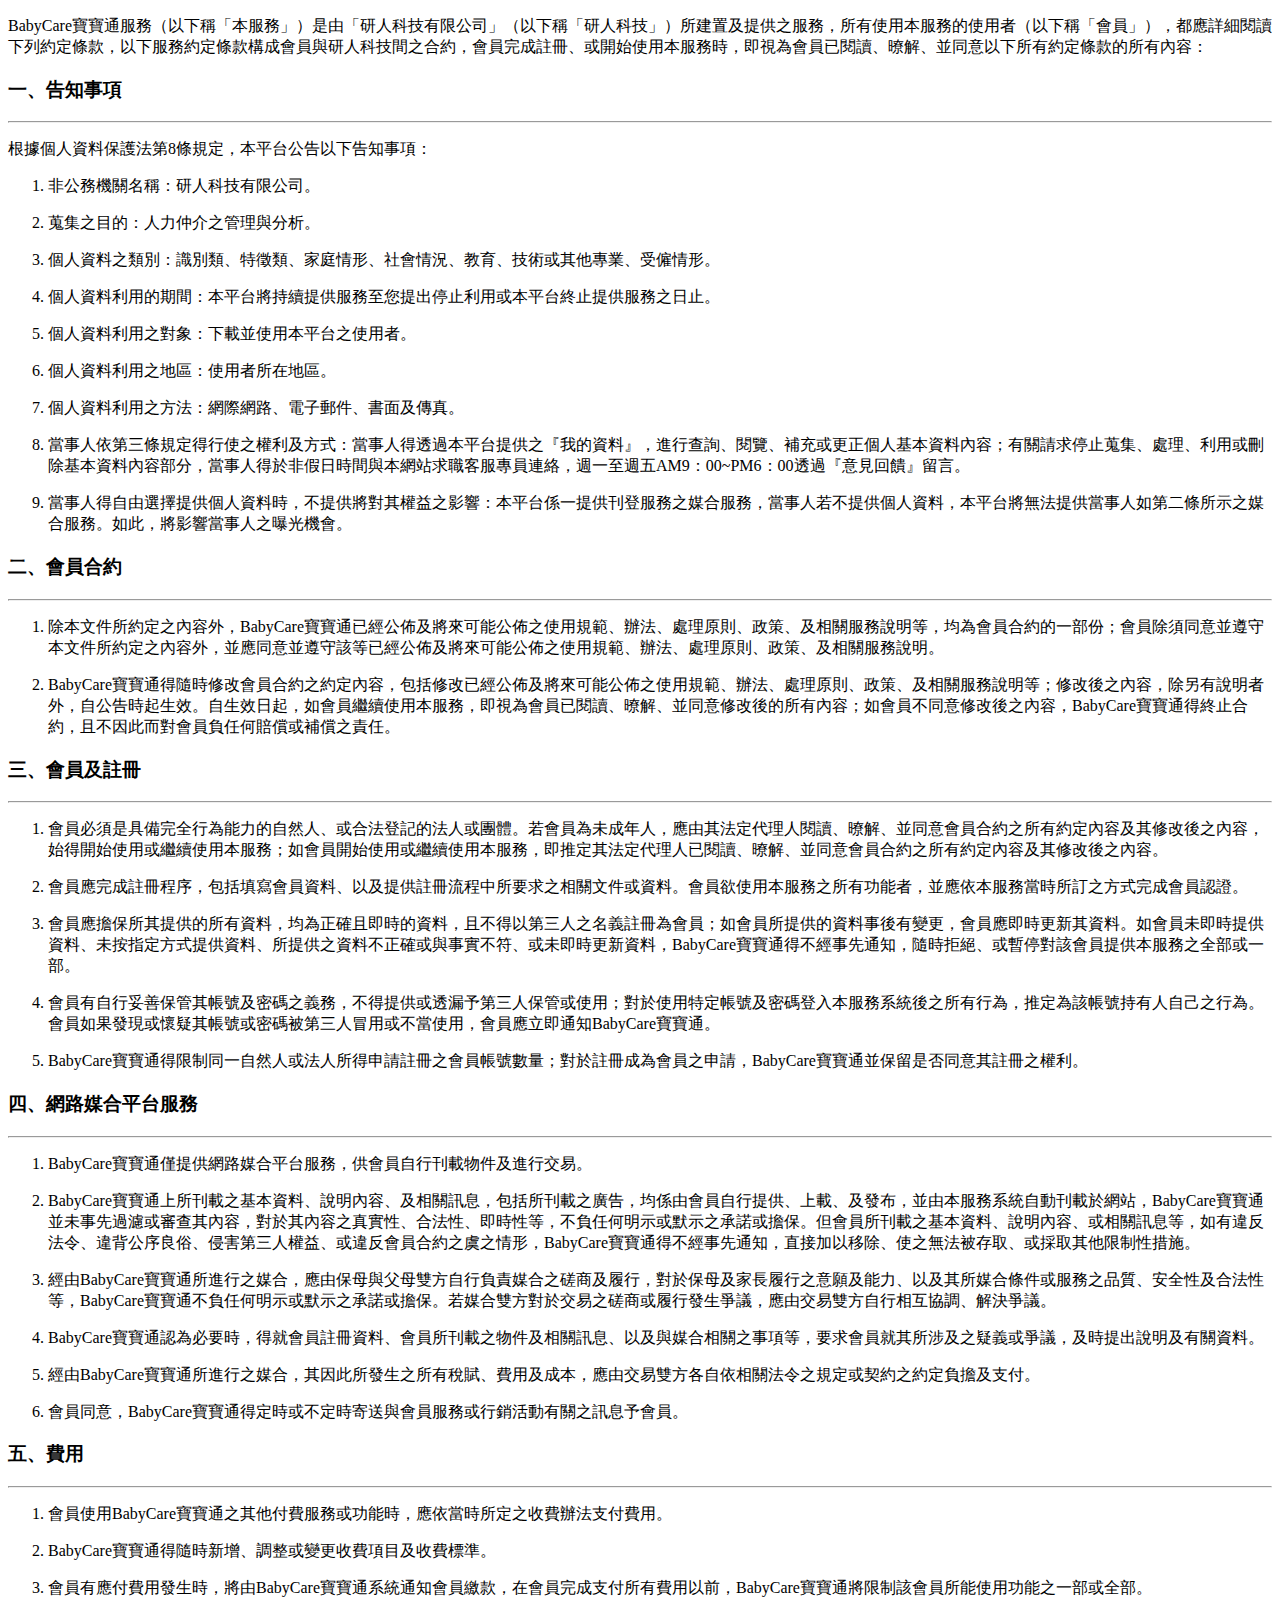
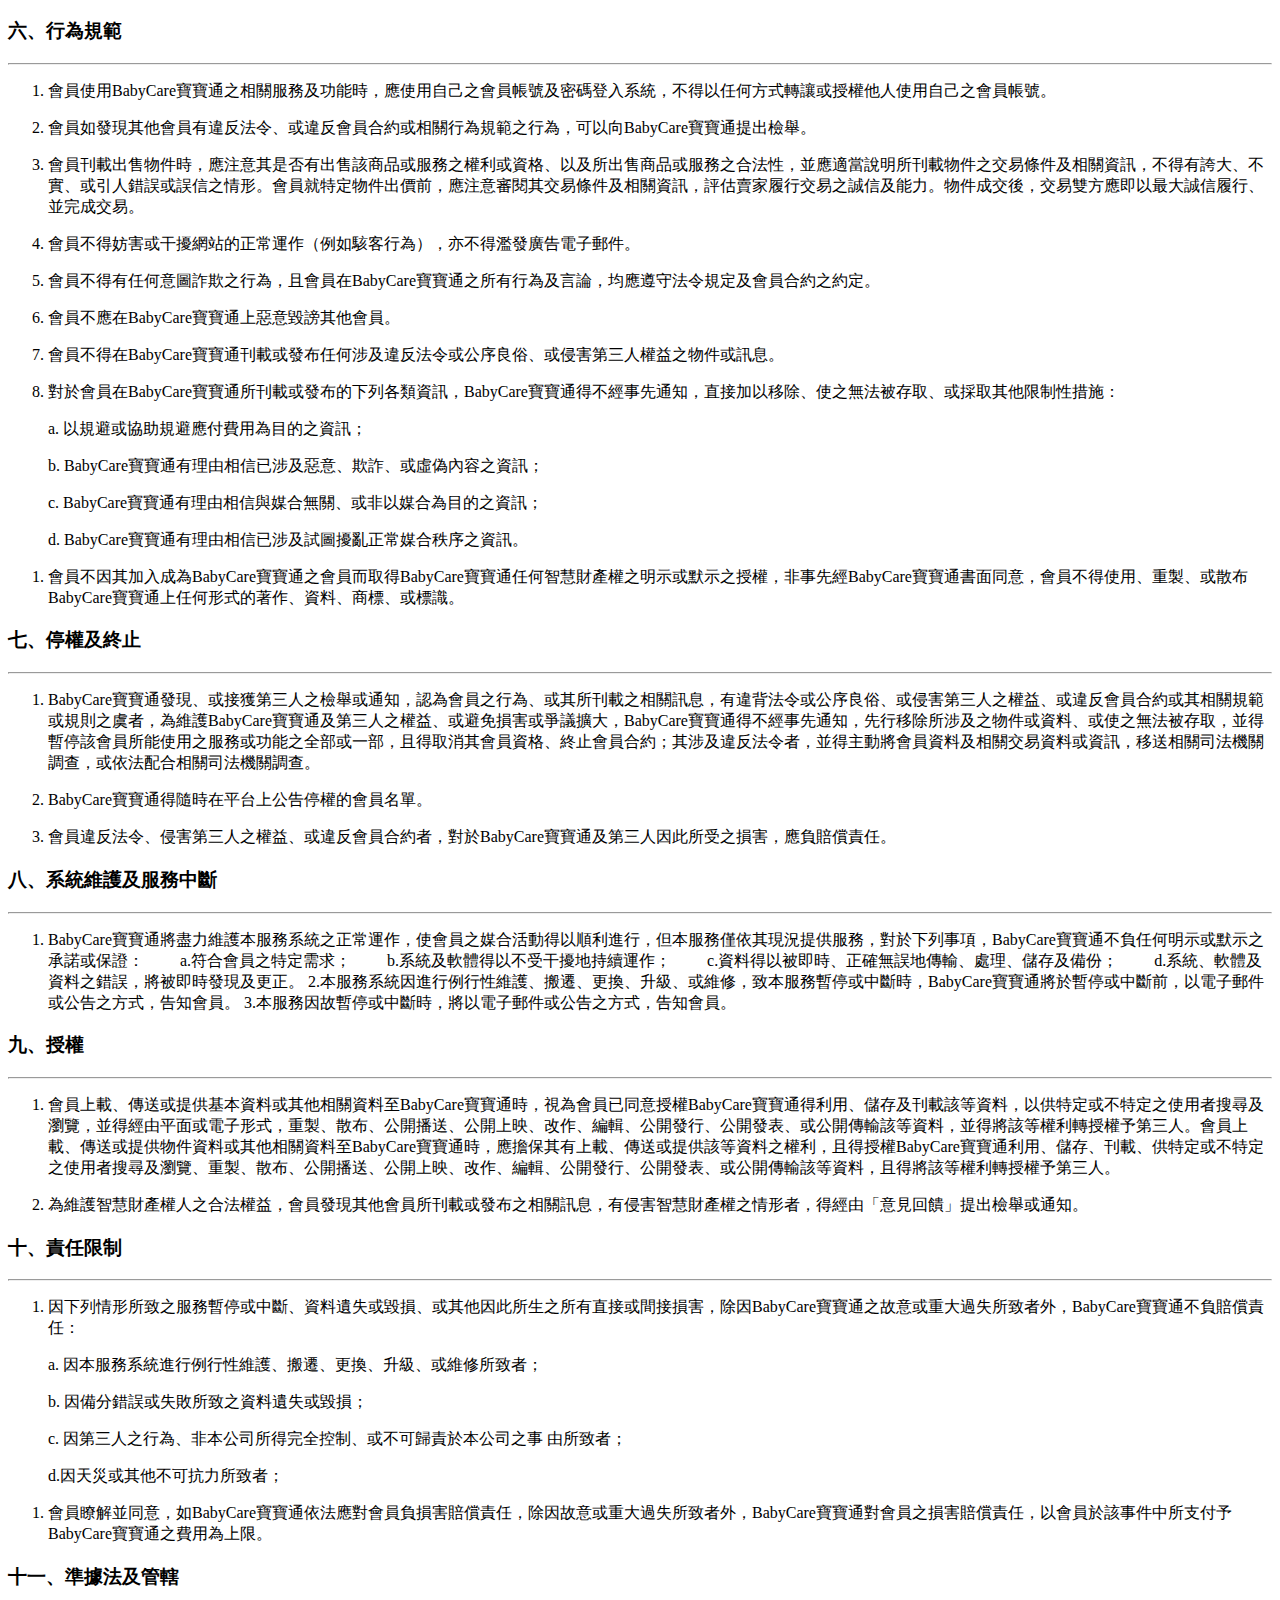
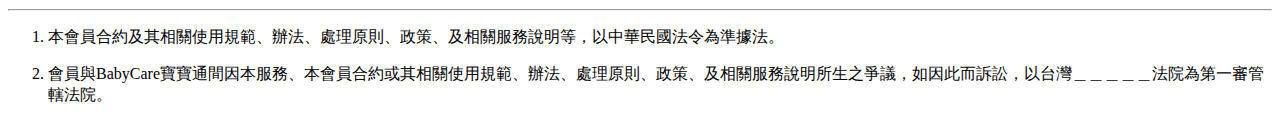
==== public/terms.html @ 8abf3402 "Add terms page." ====
<!DOCTYPE html>

<html>
<head>
    <meta charset="utf-8">
    <link href="https://markable.in/static/bootstrap/css/bootstrap.min.css" rel="stylesheet">
    <link href="https://markable.in//static/css/style.css" rel="stylesheet">
    <link rel="stylesheet" type="text/css" href="https://markable.in/static/editor/css/view_file.css">
    <link rel="stylesheet" type="text/css" href="https://markable.in/static/css/code.css">
</head>
<body>
<div class="container">
    <div id="content">
        <p>
            BabyCare寶寶通服務（以下稱「本服務」）是由「研人科技有限公司」（以下稱「研人科技」）所建置及提供之服務，所有使用本服務的使用者（以下稱「會員」），都應詳細閱讀下列約定條款，以下服務約定條款構成會員與研人科技間之合約，會員完成註冊、或開始使用本服務時，即視為會員已閱讀、暸解、並同意以下所有約定條款的所有內容：</p>
        <h3 id="_1">一、告知事項</h3>
        <hr/>
        <p>根據個人資料保護法第8條規定，本平台公告以下告知事項：</p>
        <ol>
            <li>
                <p>非公務機關名稱：研人科技有限公司。</p>
            </li>
            <li>
                <p>蒐集之目的：人力仲介之管理與分析。</p>
            </li>
            <li>
                <p>個人資料之類別：識別類、特徵類、家庭情形、社會情況、教育、技術或其他專業、受僱情形。</p>
            </li>
            <li>
                <p>個人資料利用的期間：本平台將持續提供服務至您提出停止利用或本平台終止提供服務之日止。</p>
            </li>
            <li>
                <p>個人資料利用之對象：下載並使用本平台之使用者。</p>
            </li>
            <li>
                <p>個人資料利用之地區：使用者所在地區。</p>
            </li>
            <li>
                <p>個人資料利用之方法：網際網路、電子郵件、書面及傳真。</p>
            </li>
            <li>
                <p>
                    當事人依第三條規定得行使之權利及方式：當事人得透過本平台提供之『我的資料』，進行查詢、閱覽、補充或更正個人基本資料內容；有關請求停止蒐集、處理、利用或刪除基本資料內容部分，當事人得於非假日時間與本網站求職客服專員連絡，週一至週五AM9：00~PM6：00透過『意見回饋』留言。</p>
            </li>
            <li>
                <p>當事人得自由選擇提供個人資料時，不提供將對其權益之影響：本平台係一提供刊登服務之媒合服務，當事人若不提供個人資料，本平台將無法提供當事人如第二條所示之媒合服務。如此，將影響當事人之曝光機會。</p>
            </li>
        </ol>
        <h3 id="_2">二、會員合約</h3>
        <hr/>
        <ol>
            <li>
                <p>
                    除本文件所約定之內容外，BabyCare寶寶通已經公佈及將來可能公佈之使用規範、辦法、處理原則、政策、及相關服務說明等，均為會員合約的一部份；會員除須同意並遵守本文件所約定之內容外，並應同意並遵守該等已經公佈及將來可能公佈之使用規範、辦法、處理原則、政策、及相關服務說明。</p>
            </li>
            <li>
                <p>
                    BabyCare寶寶通得隨時修改會員合約之約定內容，包括修改已經公佈及將來可能公佈之使用規範、辦法、處理原則、政策、及相關服務說明等；修改後之內容，除另有說明者外，自公告時起生效。自生效日起，如會員繼續使用本服務，即視為會員已閱讀、暸解、並同意修改後的所有內容；如會員不同意修改後之內容，BabyCare寶寶通得終止合約，且不因此而對會員負任何賠償或補償之責任。</p>
            </li>
        </ol>
        <h3 id="_3">三、會員及註冊</h3>
        <hr/>
        <ol>
            <li>
                <p>
                    會員必須是具備完全行為能力的自然人、或合法登記的法人或團體。若會員為未成年人，應由其法定代理人閱讀、暸解、並同意會員合約之所有約定內容及其修改後之內容，始得開始使用或繼續使用本服務；如會員開始使用或繼續使用本服務，即推定其法定代理人已閱讀、暸解、並同意會員合約之所有約定內容及其修改後之內容。</p>
            </li>
            <li>
                <p>會員應完成註冊程序，包括填寫會員資料、以及提供註冊流程中所要求之相關文件或資料。會員欲使用本服務之所有功能者，並應依本服務當時所訂之方式完成會員認證。</p>
            </li>
            <li>
                <p>
                    會員應擔保所其提供的所有資料，均為正確且即時的資料，且不得以第三人之名義註冊為會員；如會員所提供的資料事後有變更，會員應即時更新其資料。如會員未即時提供資料、未按指定方式提供資料、所提供之資料不正確或與事實不符、或未即時更新資料，BabyCare寶寶通得不經事先通知，隨時拒絕、或暫停對該會員提供本服務之全部或一部。</p>
            </li>
            <li>
                <p>
                    會員有自行妥善保管其帳號及密碼之義務，不得提供或透漏予第三人保管或使用；對於使用特定帳號及密碼登入本服務系統後之所有行為，推定為該帳號持有人自己之行為。會員如果發現或懷疑其帳號或密碼被第三人冒用或不當使用，會員應立即通知BabyCare寶寶通。</p>
            </li>
            <li>
                <p>BabyCare寶寶通得限制同一自然人或法人所得申請註冊之會員帳號數量；對於註冊成為會員之申請，BabyCare寶寶通並保留是否同意其註冊之權利。</p>
            </li>
        </ol>
        <h3 id="_4">四、網路媒合平台服務</h3>
        <hr/>
        <ol>
            <li>
                <p>BabyCare寶寶通僅提供網路媒合平台服務，供會員自行刊載物件及進行交易。</p>
            </li>
            <li>
                <p>
                    BabyCare寶寶通上所刊載之基本資料、說明內容、及相關訊息，包括所刊載之廣告，均係由會員自行提供、上載、及發布，並由本服務系統自動刊載於網站，BabyCare寶寶通並未事先過濾或審查其內容，對於其內容之真實性、合法性、即時性等，不負任何明示或默示之承諾或擔保。但會員所刊載之基本資料、說明內容、或相關訊息等，如有違反法令、違背公序良俗、侵害第三人權益、或違反會員合約之虞之情形，BabyCare寶寶通得不經事先通知，直接加以移除、使之無法被存取、或採取其他限制性措施。</p>
            </li>
            <li>
                <p>
                    經由BabyCare寶寶通所進行之媒合，應由保母與父母雙方自行負責媒合之磋商及履行，對於保母及家長履行之意願及能力、以及其所媒合條件或服務之品質、安全性及合法性等，BabyCare寶寶通不負任何明示或默示之承諾或擔保。若媒合雙方對於交易之磋商或履行發生爭議，應由交易雙方自行相互協調、解決爭議。</p>
            </li>
            <li>
                <p>BabyCare寶寶通認為必要時，得就會員註冊資料、會員所刊載之物件及相關訊息、以及與媒合相關之事項等，要求會員就其所涉及之疑義或爭議，及時提出說明及有關資料。</p>
            </li>
            <li>
                <p>經由BabyCare寶寶通所進行之媒合，其因此所發生之所有稅賦、費用及成本，應由交易雙方各自依相關法令之規定或契約之約定負擔及支付。</p>
            </li>
            <li>
                <p>會員同意，BabyCare寶寶通得定時或不定時寄送與會員服務或行銷活動有關之訊息予會員。</p>
            </li>
        </ol>
        <h3 id="_5">五、費用</h3>
        <hr/>
        <ol>
            <li>
                <p>會員使用BabyCare寶寶通之其他付費服務或功能時，應依當時所定之收費辦法支付費用。</p>
            </li>
            <li>
                <p>BabyCare寶寶通得隨時新增、調整或變更收費項目及收費標準。</p>
            </li>
            <li>
                <p>會員有應付費用發生時，將由BabyCare寶寶通系統通知會員繳款，在會員完成支付所有費用以前，BabyCare寶寶通將限制該會員所能使用功能之一部或全部。</p>
            </li>
        </ol>
        <h3 id="_6">六、行為規範</h3>
        <hr/>
        <ol>
            <li>
                <p>會員使用BabyCare寶寶通之相關服務及功能時，應使用自己之會員帳號及密碼登入系統，不得以任何方式轉讓或授權他人使用自己之會員帳號。</p>
            </li>
            <li>
                <p>會員如發現其他會員有違反法令、或違反會員合約或相關行為規範之行為，可以向BabyCare寶寶通提出檢舉。</p>
            </li>
            <li>
                <p>
                    會員刊載出售物件時，應注意其是否有出售該商品或服務之權利或資格、以及所出售商品或服務之合法性，並應適當說明所刊載物件之交易條件及相關資訊，不得有誇大、不實、或引人錯誤或誤信之情形。會員就特定物件出價前，應注意審閱其交易條件及相關資訊，評估賣家履行交易之誠信及能力。物件成交後，交易雙方應即以最大誠信履行、並完成交易。</p>
            </li>
            <li>
                <p>會員不得妨害或干擾網站的正常運作（例如駭客行為），亦不得濫發廣告電子郵件。</p>
            </li>
            <li>
                <p>會員不得有任何意圖詐欺之行為，且會員在BabyCare寶寶通之所有行為及言論，均應遵守法令規定及會員合約之約定。</p>
            </li>
            <li>
                <p>會員不應在BabyCare寶寶通上惡意毀謗其他會員。</p>
            </li>
            <li>
                <p>會員不得在BabyCare寶寶通刊載或發布任何涉及違反法令或公序良俗、或侵害第三人權益之物件或訊息。</p>
            </li>
            <li>
                <p>對於會員在BabyCare寶寶通所刊載或發布的下列各類資訊，BabyCare寶寶通得不經事先通知，直接加以移除、使之無法被存取、或採取其他限制性措施：</p>
            </li>
        </ol>
        <blockquote>
            <p>a. 以規避或協助規避應付費用為目的之資訊；</p>
            <p>b. BabyCare寶寶通有理由相信已涉及惡意、欺詐、或虛偽內容之資訊；</p>
            <p>c. BabyCare寶寶通有理由相信與媒合無關、或非以媒合為目的之資訊；</p>
            <p>d. BabyCare寶寶通有理由相信已涉及試圖擾亂正常媒合秩序之資訊。</p>
        </blockquote>
        <ol>
            <li>
                會員不因其加入成為BabyCare寶寶通之會員而取得BabyCare寶寶通任何智慧財產權之明示或默示之授權，非事先經BabyCare寶寶通書面同意，會員不得使用、重製、或散布BabyCare寶寶通上任何形式的著作、資料、商標、或標識。
            </li>
        </ol>
        <h3 id="_7">七、停權及終止</h3>
        <hr/>
        <ol>
            <li>
                <p>
                    BabyCare寶寶通發現、或接獲第三人之檢舉或通知，認為會員之行為、或其所刊載之相關訊息，有違背法令或公序良俗、或侵害第三人之權益、或違反會員合約或其相關規範或規則之虞者，為維護BabyCare寶寶通及第三人之權益、或避免損害或爭議擴大，BabyCare寶寶通得不經事先通知，先行移除所涉及之物件或資料、或使之無法被存取，並得暫停該會員所能使用之服務或功能之全部或一部，且得取消其會員資格、終止會員合約；其涉及違反法令者，並得主動將會員資料及相關交易資料或資訊，移送相關司法機關調查，或依法配合相關司法機關調查。</p>
            </li>
            <li>
                <p>BabyCare寶寶通得隨時在平台上公告停權的會員名單。</p>
            </li>
            <li>
                <p>會員違反法令、侵害第三人之權益、或違反會員合約者，對於BabyCare寶寶通及第三人因此所受之損害，應負賠償責任。</p>
            </li>
        </ol>
        <h3 id="_8">八、系統維護及服務中斷</h3>
        <hr/>
        <ol>
            <li>BabyCare寶寶通將盡力維護本服務系統之正常運作，使會員之媒合活動得以順利進行，但本服務僅依其現況提供服務，對於下列事項，BabyCare寶寶通不負任何明示或默示之承諾或保證：
                　　a.符合會員之特定需求；
                　　b.系統及軟體得以不受干擾地持續運作；
                　　c.資料得以被即時、正確無誤地傳輸、處理、儲存及備份；
                　　d.系統、軟體及資料之錯誤，將被即時發現及更正。
                2.本服務系統因進行例行性維護、搬遷、更換、升級、或維修，致本服務暫停或中斷時，BabyCare寶寶通將於暫停或中斷前，以電子郵件或公告之方式，告知會員。
                3.本服務因故暫停或中斷時，將以電子郵件或公告之方式，告知會員。
            </li>
        </ol>
        <h3 id="_9">九、授權</h3>
        <hr/>
        <ol>
            <li>
                <p>
                    會員上載、傳送或提供基本資料或其他相關資料至BabyCare寶寶通時，視為會員已同意授權BabyCare寶寶通得利用、儲存及刊載該等資料，以供特定或不特定之使用者搜尋及瀏覽，並得經由平面或電子形式，重製、散布、公開播送、公開上映、改作、編輯、公開發行、公開發表、或公開傳輸該等資料，並得將該等權利轉授權予第三人。會員上載、傳送或提供物件資料或其他相關資料至BabyCare寶寶通時，應擔保其有上載、傳送或提供該等資料之權利，且得授權BabyCare寶寶通利用、儲存、刊載、供特定或不特定之使用者搜尋及瀏覽、重製、散布、公開播送、公開上映、改作、編輯、公開發行、公開發表、或公開傳輸該等資料，且得將該等權利轉授權予第三人。</p>
            </li>
            <li>
                <p>為維護智慧財產權人之合法權益，會員發現其他會員所刊載或發布之相關訊息，有侵害智慧財產權之情形者，得經由「意見回饋」提出檢舉或通知。</p>
            </li>
        </ol>
        <h3 id="_10">十、責任限制</h3>
        <hr/>
        <ol>
            <li>因下列情形所致之服務暫停或中斷、資料遺失或毀損、或其他因此所生之所有直接或間接損害，除因BabyCare寶寶通之故意或重大過失所致者外，BabyCare寶寶通不負賠償責任：</li>
        </ol>
        <blockquote>
            <p>a. 因本服務系統進行例行性維護、搬遷、更換、升級、或維修所致者；</p>
            <p>b. 因備分錯誤或失敗所致之資料遺失或毀損；</p>
            <p>c. 因第三人之行為、非本公司所得完全控制、或不可歸責於本公司之事
                由所致者；</p>
            <p>d.因天災或其他不可抗力所致者；</p>
        </blockquote>
        <ol>
            <li>會員瞭解並同意，如BabyCare寶寶通依法應對會員負損害賠償責任，除因故意或重大過失所致者外，BabyCare寶寶通對會員之損害賠償責任，以會員於該事件中所支付予BabyCare寶寶通之費用為上限。
            </li>
        </ol>
        <h3 id="_11">十一、準據法及管轄</h3>
        <hr/>
        <ol>
            <li>
                <p>本會員合約及其相關使用規範、辦法、處理原則、政策、及相關服務說明等，以中華民國法令為準據法。</p>
            </li>
            <li>
                <p>會員與BabyCare寶寶通間因本服務、本會員合約或其相關使用規範、辦法、處理原則、政策、及相關服務說明所生之爭議，如因此而訴訟，以台灣＿＿＿＿＿法院為第一審管轄法院。</p>
            </li>
        </ol>
    </div>
</div>
</body>
</html>
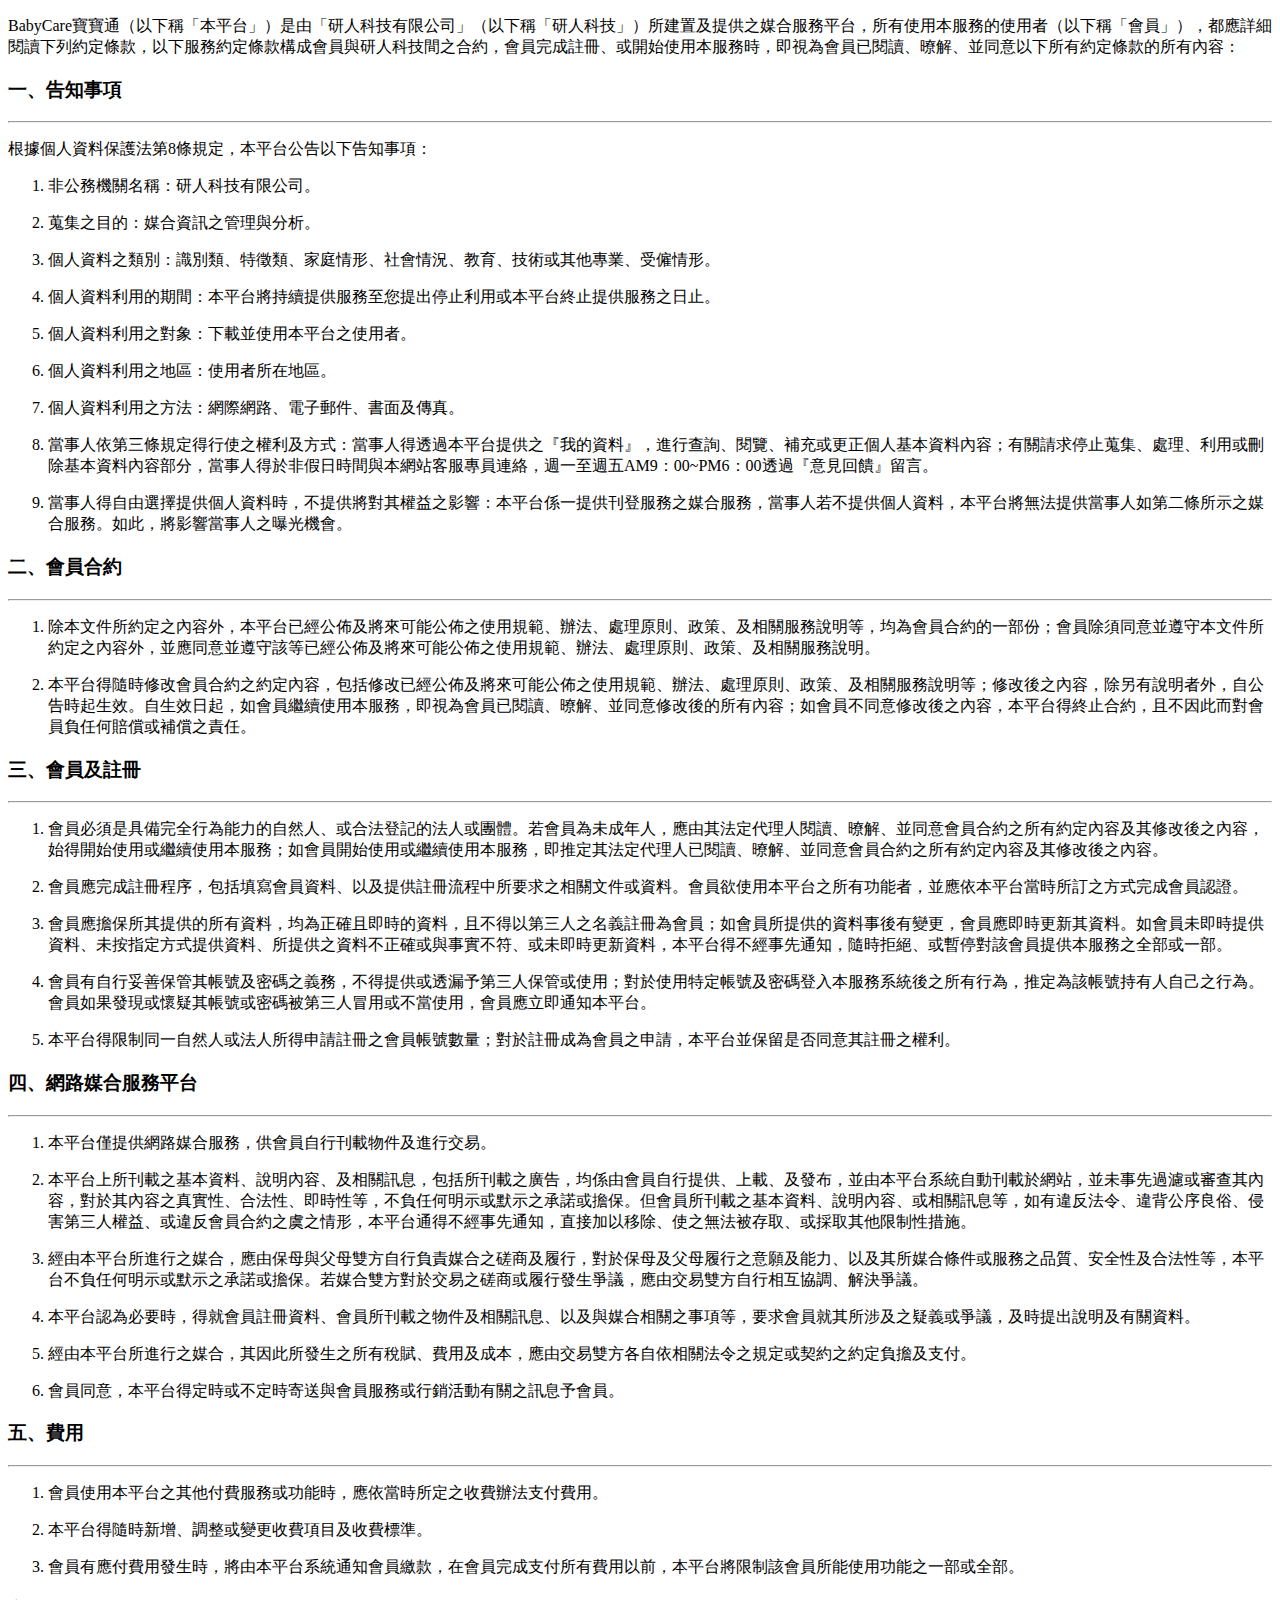
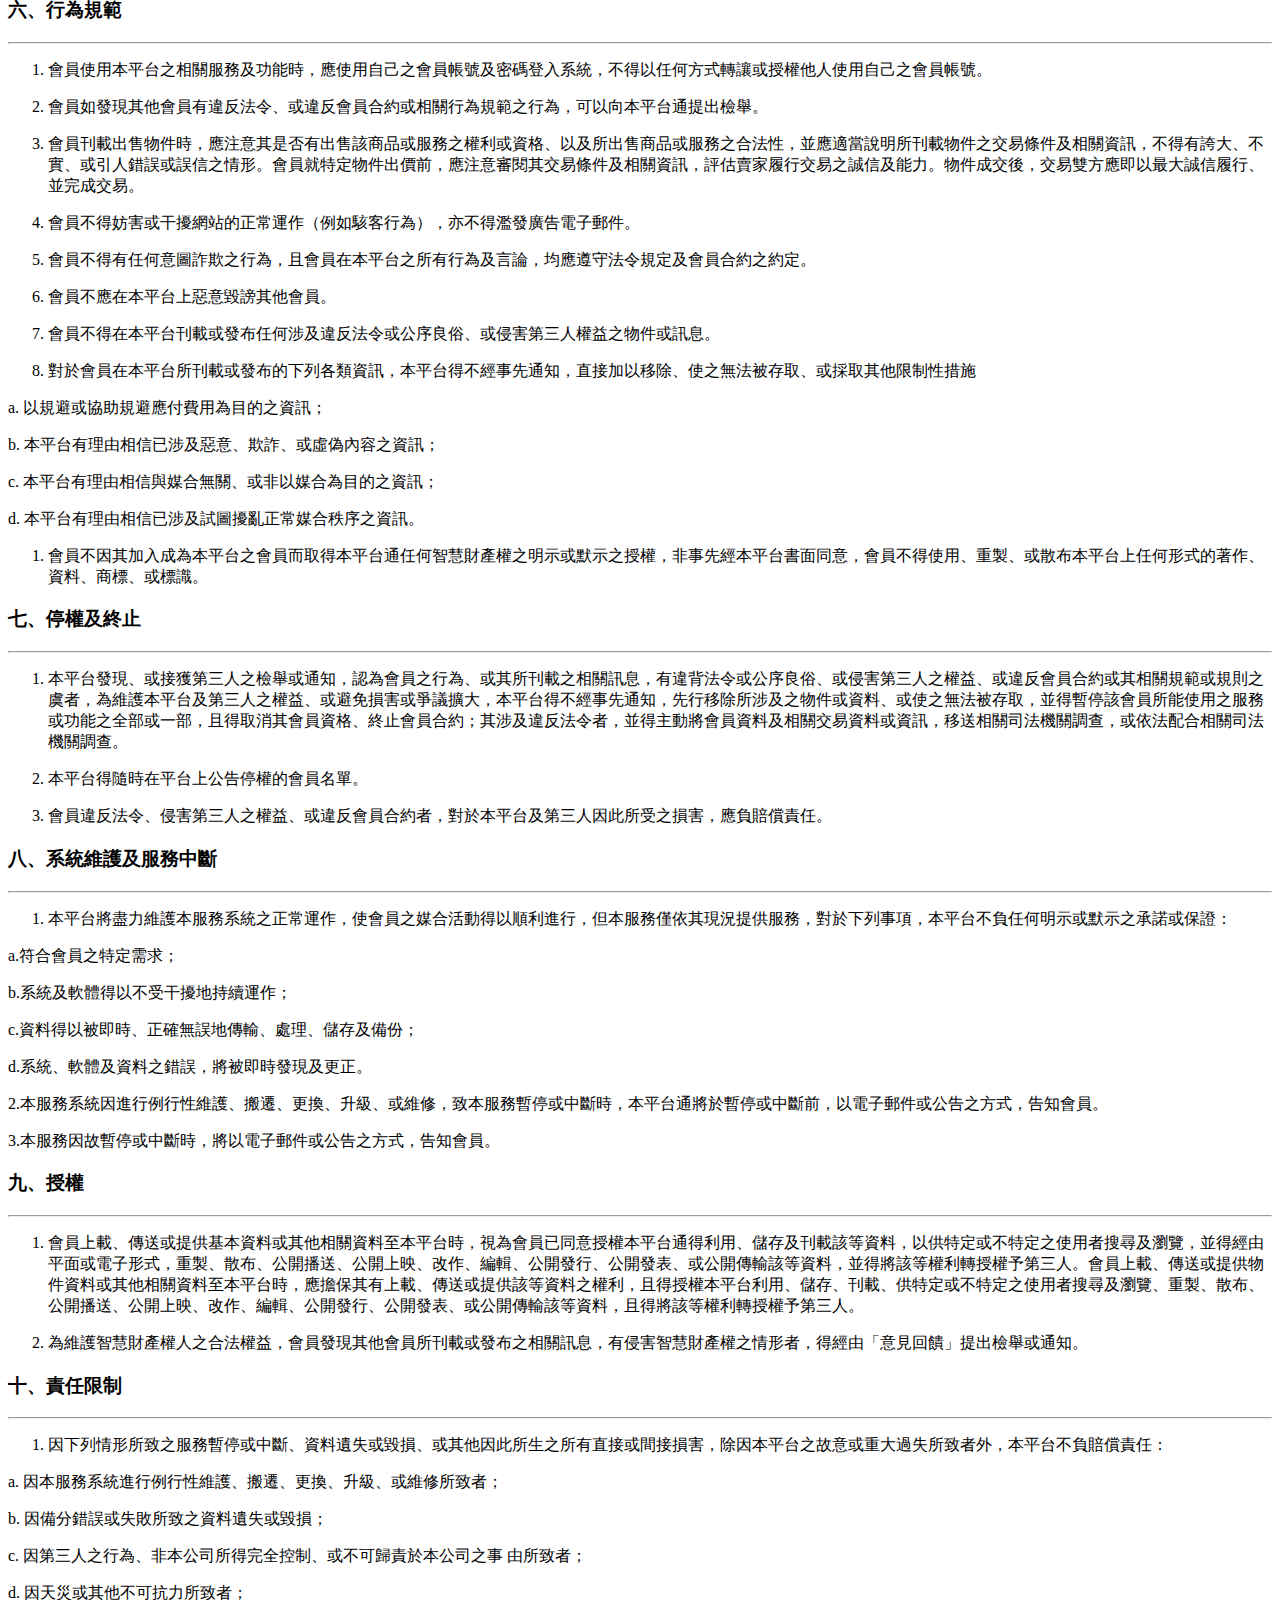
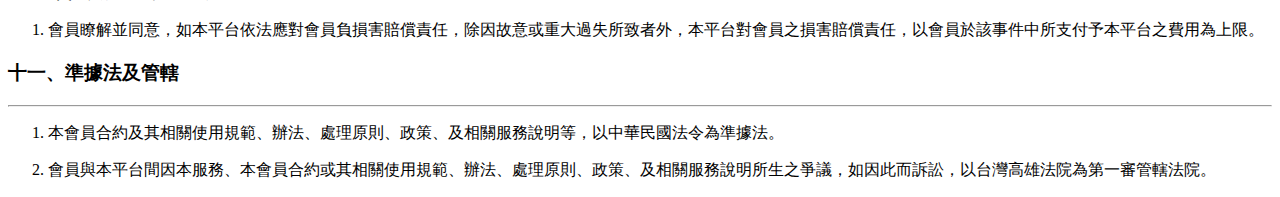
==== commit 852b5730: "Change the terms." ====
--- a/public/terms.html
+++ b/public/terms.html
@@ -3,6 +3,7 @@
 <html>
 <head>
     <meta charset="utf-8">
+    <meta name="viewport" content="width=device-width; initial-scale=1.0; maximum-scale=1.0; user-scalable=0;">
     <link href="https://markable.in/static/bootstrap/css/bootstrap.min.css" rel="stylesheet">
     <link href="https://markable.in//static/css/style.css" rel="stylesheet">
     <link rel="stylesheet" type="text/css" href="https://markable.in/static/editor/css/view_file.css">
@@ -12,7 +13,7 @@
 <div class="container">
     <div id="content">
         <p>
-            BabyCare寶寶通服務（以下稱「本服務」）是由「研人科技有限公司」（以下稱「研人科技」）所建置及提供之服務，所有使用本服務的使用者（以下稱「會員」），都應詳細閱讀下列約定條款，以下服務約定條款構成會員與研人科技間之合約，會員完成註冊、或開始使用本服務時，即視為會員已閱讀、暸解、並同意以下所有約定條款的所有內容：</p>
+            BabyCare寶寶通（以下稱「本平台」）是由「研人科技有限公司」（以下稱「研人科技」）所建置及提供之媒合服務平台，所有使用本服務的使用者（以下稱「會員」），都應詳細閱讀下列約定條款，以下服務約定條款構成會員與研人科技間之合約，會員完成註冊、或開始使用本服務時，即視為會員已閱讀、暸解、並同意以下所有約定條款的所有內容：</p>
         <h3 id="_1">一、告知事項</h3>
         <hr/>
         <p>根據個人資料保護法第8條規定，本平台公告以下告知事項：</p>
@@ -21,7 +22,7 @@
                 <p>非公務機關名稱：研人科技有限公司。</p>
             </li>
             <li>
-                <p>蒐集之目的：人力仲介之管理與分析。</p>
+                <p>蒐集之目的：媒合資訊之管理與分析。</p>
             </li>
             <li>
                 <p>個人資料之類別：識別類、特徵類、家庭情形、社會情況、教育、技術或其他專業、受僱情形。</p>
@@ -40,7 +41,7 @@
             </li>
             <li>
                 <p>
-                    當事人依第三條規定得行使之權利及方式：當事人得透過本平台提供之『我的資料』，進行查詢、閱覽、補充或更正個人基本資料內容；有關請求停止蒐集、處理、利用或刪除基本資料內容部分，當事人得於非假日時間與本網站求職客服專員連絡，週一至週五AM9：00~PM6：00透過『意見回饋』留言。</p>
+                    當事人依第三條規定得行使之權利及方式：當事人得透過本平台提供之『我的資料』，進行查詢、閱覽、補充或更正個人基本資料內容；有關請求停止蒐集、處理、利用或刪除基本資料內容部分，當事人得於非假日時間與本網站客服專員連絡，週一至週五AM9：00~PM6：00透過『意見回饋』留言。</p>
             </li>
             <li>
                 <p>當事人得自由選擇提供個人資料時，不提供將對其權益之影響：本平台係一提供刊登服務之媒合服務，當事人若不提供個人資料，本平台將無法提供當事人如第二條所示之媒合服務。如此，將影響當事人之曝光機會。</p>
@@ -51,11 +52,11 @@
         <ol>
             <li>
                 <p>
-                    除本文件所約定之內容外，BabyCare寶寶通已經公佈及將來可能公佈之使用規範、辦法、處理原則、政策、及相關服務說明等，均為會員合約的一部份；會員除須同意並遵守本文件所約定之內容外，並應同意並遵守該等已經公佈及將來可能公佈之使用規範、辦法、處理原則、政策、及相關服務說明。</p>
-            </li>
-            <li>
-                <p>
-                    BabyCare寶寶通得隨時修改會員合約之約定內容，包括修改已經公佈及將來可能公佈之使用規範、辦法、處理原則、政策、及相關服務說明等；修改後之內容，除另有說明者外，自公告時起生效。自生效日起，如會員繼續使用本服務，即視為會員已閱讀、暸解、並同意修改後的所有內容；如會員不同意修改後之內容，BabyCare寶寶通得終止合約，且不因此而對會員負任何賠償或補償之責任。</p>
+                    除本文件所約定之內容外，本平台已經公佈及將來可能公佈之使用規範、辦法、處理原則、政策、及相關服務說明等，均為會員合約的一部份；會員除須同意並遵守本文件所約定之內容外，並應同意並遵守該等已經公佈及將來可能公佈之使用規範、辦法、處理原則、政策、及相關服務說明。</p>
+            </li>
+            <li>
+                <p>
+                    本平台得隨時修改會員合約之約定內容，包括修改已經公佈及將來可能公佈之使用規範、辦法、處理原則、政策、及相關服務說明等；修改後之內容，除另有說明者外，自公告時起生效。自生效日起，如會員繼續使用本服務，即視為會員已閱讀、暸解、並同意修改後的所有內容；如會員不同意修改後之內容，本平台得終止合約，且不因此而對會員負任何賠償或補償之責任。</p>
             </li>
         </ol>
         <h3 id="_3">三、會員及註冊</h3>
@@ -66,65 +67,65 @@
                     會員必須是具備完全行為能力的自然人、或合法登記的法人或團體。若會員為未成年人，應由其法定代理人閱讀、暸解、並同意會員合約之所有約定內容及其修改後之內容，始得開始使用或繼續使用本服務；如會員開始使用或繼續使用本服務，即推定其法定代理人已閱讀、暸解、並同意會員合約之所有約定內容及其修改後之內容。</p>
             </li>
             <li>
-                <p>會員應完成註冊程序，包括填寫會員資料、以及提供註冊流程中所要求之相關文件或資料。會員欲使用本服務之所有功能者，並應依本服務當時所訂之方式完成會員認證。</p>
-            </li>
-            <li>
-                <p>
-                    會員應擔保所其提供的所有資料，均為正確且即時的資料，且不得以第三人之名義註冊為會員；如會員所提供的資料事後有變更，會員應即時更新其資料。如會員未即時提供資料、未按指定方式提供資料、所提供之資料不正確或與事實不符、或未即時更新資料，BabyCare寶寶通得不經事先通知，隨時拒絕、或暫停對該會員提供本服務之全部或一部。</p>
-            </li>
-            <li>
-                <p>
-                    會員有自行妥善保管其帳號及密碼之義務，不得提供或透漏予第三人保管或使用；對於使用特定帳號及密碼登入本服務系統後之所有行為，推定為該帳號持有人自己之行為。會員如果發現或懷疑其帳號或密碼被第三人冒用或不當使用，會員應立即通知BabyCare寶寶通。</p>
-            </li>
-            <li>
-                <p>BabyCare寶寶通得限制同一自然人或法人所得申請註冊之會員帳號數量；對於註冊成為會員之申請，BabyCare寶寶通並保留是否同意其註冊之權利。</p>
-            </li>
-        </ol>
-        <h3 id="_4">四、網路媒合平台服務</h3>
-        <hr/>
-        <ol>
-            <li>
-                <p>BabyCare寶寶通僅提供網路媒合平台服務，供會員自行刊載物件及進行交易。</p>
-            </li>
-            <li>
-                <p>
-                    BabyCare寶寶通上所刊載之基本資料、說明內容、及相關訊息，包括所刊載之廣告，均係由會員自行提供、上載、及發布，並由本服務系統自動刊載於網站，BabyCare寶寶通並未事先過濾或審查其內容，對於其內容之真實性、合法性、即時性等，不負任何明示或默示之承諾或擔保。但會員所刊載之基本資料、說明內容、或相關訊息等，如有違反法令、違背公序良俗、侵害第三人權益、或違反會員合約之虞之情形，BabyCare寶寶通得不經事先通知，直接加以移除、使之無法被存取、或採取其他限制性措施。</p>
-            </li>
-            <li>
-                <p>
-                    經由BabyCare寶寶通所進行之媒合，應由保母與父母雙方自行負責媒合之磋商及履行，對於保母及家長履行之意願及能力、以及其所媒合條件或服務之品質、安全性及合法性等，BabyCare寶寶通不負任何明示或默示之承諾或擔保。若媒合雙方對於交易之磋商或履行發生爭議，應由交易雙方自行相互協調、解決爭議。</p>
-            </li>
-            <li>
-                <p>BabyCare寶寶通認為必要時，得就會員註冊資料、會員所刊載之物件及相關訊息、以及與媒合相關之事項等，要求會員就其所涉及之疑義或爭議，及時提出說明及有關資料。</p>
-            </li>
-            <li>
-                <p>經由BabyCare寶寶通所進行之媒合，其因此所發生之所有稅賦、費用及成本，應由交易雙方各自依相關法令之規定或契約之約定負擔及支付。</p>
-            </li>
-            <li>
-                <p>會員同意，BabyCare寶寶通得定時或不定時寄送與會員服務或行銷活動有關之訊息予會員。</p>
+                <p>會員應完成註冊程序，包括填寫會員資料、以及提供註冊流程中所要求之相關文件或資料。會員欲使用本平台之所有功能者，並應依本平台當時所訂之方式完成會員認證。</p>
+            </li>
+            <li>
+                <p>
+                    會員應擔保所其提供的所有資料，均為正確且即時的資料，且不得以第三人之名義註冊為會員；如會員所提供的資料事後有變更，會員應即時更新其資料。如會員未即時提供資料、未按指定方式提供資料、所提供之資料不正確或與事實不符、或未即時更新資料，本平台得不經事先通知，隨時拒絕、或暫停對該會員提供本服務之全部或一部。</p>
+            </li>
+            <li>
+                <p>
+                    會員有自行妥善保管其帳號及密碼之義務，不得提供或透漏予第三人保管或使用；對於使用特定帳號及密碼登入本服務系統後之所有行為，推定為該帳號持有人自己之行為。會員如果發現或懷疑其帳號或密碼被第三人冒用或不當使用，會員應立即通知本平台。</p>
+            </li>
+            <li>
+                <p>本平台得限制同一自然人或法人所得申請註冊之會員帳號數量；對於註冊成為會員之申請，本平台並保留是否同意其註冊之權利。</p>
+            </li>
+        </ol>
+        <h3 id="_4">四、網路媒合服務平台</h3>
+        <hr/>
+        <ol>
+            <li>
+                <p>本平台僅提供網路媒合服務，供會員自行刊載物件及進行交易。</p>
+            </li>
+            <li>
+                <p>
+                    本平台上所刊載之基本資料、說明內容、及相關訊息，包括所刊載之廣告，均係由會員自行提供、上載、及發布，並由本平台系統自動刊載於網站，並未事先過濾或審查其內容，對於其內容之真實性、合法性、即時性等，不負任何明示或默示之承諾或擔保。但會員所刊載之基本資料、說明內容、或相關訊息等，如有違反法令、違背公序良俗、侵害第三人權益、或違反會員合約之虞之情形，本平台通得不經事先通知，直接加以移除、使之無法被存取、或採取其他限制性措施。</p>
+            </li>
+            <li>
+                <p>
+                    經由本平台所進行之媒合，應由保母與父母雙方自行負責媒合之磋商及履行，對於保母及父母履行之意願及能力、以及其所媒合條件或服務之品質、安全性及合法性等，本平台不負任何明示或默示之承諾或擔保。若媒合雙方對於交易之磋商或履行發生爭議，應由交易雙方自行相互協調、解決爭議。</p>
+            </li>
+            <li>
+                <p>本平台認為必要時，得就會員註冊資料、會員所刊載之物件及相關訊息、以及與媒合相關之事項等，要求會員就其所涉及之疑義或爭議，及時提出說明及有關資料。</p>
+            </li>
+            <li>
+                <p>經由本平台所進行之媒合，其因此所發生之所有稅賦、費用及成本，應由交易雙方各自依相關法令之規定或契約之約定負擔及支付。</p>
+            </li>
+            <li>
+                <p>會員同意，本平台得定時或不定時寄送與會員服務或行銷活動有關之訊息予會員。</p>
             </li>
         </ol>
         <h3 id="_5">五、費用</h3>
         <hr/>
         <ol>
             <li>
-                <p>會員使用BabyCare寶寶通之其他付費服務或功能時，應依當時所定之收費辦法支付費用。</p>
-            </li>
-            <li>
-                <p>BabyCare寶寶通得隨時新增、調整或變更收費項目及收費標準。</p>
-            </li>
-            <li>
-                <p>會員有應付費用發生時，將由BabyCare寶寶通系統通知會員繳款，在會員完成支付所有費用以前，BabyCare寶寶通將限制該會員所能使用功能之一部或全部。</p>
+                <p>會員使用本平台之其他付費服務或功能時，應依當時所定之收費辦法支付費用。</p>
+            </li>
+            <li>
+                <p>本平台得隨時新增、調整或變更收費項目及收費標準。</p>
+            </li>
+            <li>
+                <p>會員有應付費用發生時，將由本平台系統通知會員繳款，在會員完成支付所有費用以前，本平台將限制該會員所能使用功能之一部或全部。</p>
             </li>
         </ol>
         <h3 id="_6">六、行為規範</h3>
         <hr/>
         <ol>
             <li>
-                <p>會員使用BabyCare寶寶通之相關服務及功能時，應使用自己之會員帳號及密碼登入系統，不得以任何方式轉讓或授權他人使用自己之會員帳號。</p>
-            </li>
-            <li>
-                <p>會員如發現其他會員有違反法令、或違反會員合約或相關行為規範之行為，可以向BabyCare寶寶通提出檢舉。</p>
+                <p>會員使用本平台之相關服務及功能時，應使用自己之會員帳號及密碼登入系統，不得以任何方式轉讓或授權他人使用自己之會員帳號。</p>
+            </li>
+            <li>
+                <p>會員如發現其他會員有違反法令、或違反會員合約或相關行為規範之行為，可以向本平台通提出檢舉。</p>
             </li>
             <li>
                 <p>
@@ -134,61 +135,56 @@
                 <p>會員不得妨害或干擾網站的正常運作（例如駭客行為），亦不得濫發廣告電子郵件。</p>
             </li>
             <li>
-                <p>會員不得有任何意圖詐欺之行為，且會員在BabyCare寶寶通之所有行為及言論，均應遵守法令規定及會員合約之約定。</p>
-            </li>
-            <li>
-                <p>會員不應在BabyCare寶寶通上惡意毀謗其他會員。</p>
-            </li>
-            <li>
-                <p>會員不得在BabyCare寶寶通刊載或發布任何涉及違反法令或公序良俗、或侵害第三人權益之物件或訊息。</p>
-            </li>
-            <li>
-                <p>對於會員在BabyCare寶寶通所刊載或發布的下列各類資訊，BabyCare寶寶通得不經事先通知，直接加以移除、使之無法被存取、或採取其他限制性措施：</p>
-            </li>
-        </ol>
-        <blockquote>
-            <p>a. 以規避或協助規避應付費用為目的之資訊；</p>
-            <p>b. BabyCare寶寶通有理由相信已涉及惡意、欺詐、或虛偽內容之資訊；</p>
-            <p>c. BabyCare寶寶通有理由相信與媒合無關、或非以媒合為目的之資訊；</p>
-            <p>d. BabyCare寶寶通有理由相信已涉及試圖擾亂正常媒合秩序之資訊。</p>
-        </blockquote>
-        <ol>
-            <li>
-                會員不因其加入成為BabyCare寶寶通之會員而取得BabyCare寶寶通任何智慧財產權之明示或默示之授權，非事先經BabyCare寶寶通書面同意，會員不得使用、重製、或散布BabyCare寶寶通上任何形式的著作、資料、商標、或標識。
-            </li>
+                <p>會員不得有任何意圖詐欺之行為，且會員在本平台之所有行為及言論，均應遵守法令規定及會員合約之約定。</p>
+            </li>
+            <li>
+                <p>會員不應在本平台上惡意毀謗其他會員。</p>
+            </li>
+            <li>
+                <p>會員不得在本平台刊載或發布任何涉及違反法令或公序良俗、或侵害第三人權益之物件或訊息。</p>
+            </li>
+            <li>
+                <p>對於會員在本平台所刊載或發布的下列各類資訊，本平台得不經事先通知，直接加以移除、使之無法被存取、或採取其他限制性措施</p>
+            </li>
+        </ol>
+        <p>a. 以規避或協助規避應付費用為目的之資訊；</p>
+        <p>b. 本平台有理由相信已涉及惡意、欺詐、或虛偽內容之資訊；</p>
+        <p>c. 本平台有理由相信與媒合無關、或非以媒合為目的之資訊；</p>
+        <p>d. 本平台有理由相信已涉及試圖擾亂正常媒合秩序之資訊。</p>
+        <ol>
+            <li>會員不因其加入成為本平台之會員而取得本平台通任何智慧財產權之明示或默示之授權，非事先經本平台書面同意，會員不得使用、重製、或散布本平台上任何形式的著作、資料、商標、或標識。</li>
         </ol>
         <h3 id="_7">七、停權及終止</h3>
         <hr/>
         <ol>
             <li>
                 <p>
-                    BabyCare寶寶通發現、或接獲第三人之檢舉或通知，認為會員之行為、或其所刊載之相關訊息，有違背法令或公序良俗、或侵害第三人之權益、或違反會員合約或其相關規範或規則之虞者，為維護BabyCare寶寶通及第三人之權益、或避免損害或爭議擴大，BabyCare寶寶通得不經事先通知，先行移除所涉及之物件或資料、或使之無法被存取，並得暫停該會員所能使用之服務或功能之全部或一部，且得取消其會員資格、終止會員合約；其涉及違反法令者，並得主動將會員資料及相關交易資料或資訊，移送相關司法機關調查，或依法配合相關司法機關調查。</p>
-            </li>
-            <li>
-                <p>BabyCare寶寶通得隨時在平台上公告停權的會員名單。</p>
-            </li>
-            <li>
-                <p>會員違反法令、侵害第三人之權益、或違反會員合約者，對於BabyCare寶寶通及第三人因此所受之損害，應負賠償責任。</p>
+                    本平台發現、或接獲第三人之檢舉或通知，認為會員之行為、或其所刊載之相關訊息，有違背法令或公序良俗、或侵害第三人之權益、或違反會員合約或其相關規範或規則之虞者，為維護本平台及第三人之權益、或避免損害或爭議擴大，本平台得不經事先通知，先行移除所涉及之物件或資料、或使之無法被存取，並得暫停該會員所能使用之服務或功能之全部或一部，且得取消其會員資格、終止會員合約；其涉及違反法令者，並得主動將會員資料及相關交易資料或資訊，移送相關司法機關調查，或依法配合相關司法機關調查。</p>
+            </li>
+            <li>
+                <p>本平台得隨時在平台上公告停權的會員名單。</p>
+            </li>
+            <li>
+                <p>會員違反法令、侵害第三人之權益、或違反會員合約者，對於本平台及第三人因此所受之損害，應負賠償責任。</p>
             </li>
         </ol>
         <h3 id="_8">八、系統維護及服務中斷</h3>
         <hr/>
         <ol>
-            <li>BabyCare寶寶通將盡力維護本服務系統之正常運作，使會員之媒合活動得以順利進行，但本服務僅依其現況提供服務，對於下列事項，BabyCare寶寶通不負任何明示或默示之承諾或保證：
-                　　a.符合會員之特定需求；
-                　　b.系統及軟體得以不受干擾地持續運作；
-                　　c.資料得以被即時、正確無誤地傳輸、處理、儲存及備份；
-                　　d.系統、軟體及資料之錯誤，將被即時發現及更正。
-                2.本服務系統因進行例行性維護、搬遷、更換、升級、或維修，致本服務暫停或中斷時，BabyCare寶寶通將於暫停或中斷前，以電子郵件或公告之方式，告知會員。
-                3.本服務因故暫停或中斷時，將以電子郵件或公告之方式，告知會員。
-            </li>
-        </ol>
+            <li>本平台將盡力維護本服務系統之正常運作，使會員之媒合活動得以順利進行，但本服務僅依其現況提供服務，對於下列事項，本平台不負任何明示或默示之承諾或保證：</li>
+        </ol>
+        <p>a.符合會員之特定需求；</p>
+        <p>b.系統及軟體得以不受干擾地持續運作；</p>
+        <p>c.資料得以被即時、正確無誤地傳輸、處理、儲存及備份；</p>
+        <p>d.系統、軟體及資料之錯誤，將被即時發現及更正。</p>
+        <p>2.本服務系統因進行例行性維護、搬遷、更換、升級、或維修，致本服務暫停或中斷時，本平台通將於暫停或中斷前，以電子郵件或公告之方式，告知會員。</p>
+        <p>3.本服務因故暫停或中斷時，將以電子郵件或公告之方式，告知會員。</p>
         <h3 id="_9">九、授權</h3>
         <hr/>
         <ol>
             <li>
                 <p>
-                    會員上載、傳送或提供基本資料或其他相關資料至BabyCare寶寶通時，視為會員已同意授權BabyCare寶寶通得利用、儲存及刊載該等資料，以供特定或不特定之使用者搜尋及瀏覽，並得經由平面或電子形式，重製、散布、公開播送、公開上映、改作、編輯、公開發行、公開發表、或公開傳輸該等資料，並得將該等權利轉授權予第三人。會員上載、傳送或提供物件資料或其他相關資料至BabyCare寶寶通時，應擔保其有上載、傳送或提供該等資料之權利，且得授權BabyCare寶寶通利用、儲存、刊載、供特定或不特定之使用者搜尋及瀏覽、重製、散布、公開播送、公開上映、改作、編輯、公開發行、公開發表、或公開傳輸該等資料，且得將該等權利轉授權予第三人。</p>
+                    會員上載、傳送或提供基本資料或其他相關資料至本平台時，視為會員已同意授權本平台通得利用、儲存及刊載該等資料，以供特定或不特定之使用者搜尋及瀏覽，並得經由平面或電子形式，重製、散布、公開播送、公開上映、改作、編輯、公開發行、公開發表、或公開傳輸該等資料，並得將該等權利轉授權予第三人。會員上載、傳送或提供物件資料或其他相關資料至本平台時，應擔保其有上載、傳送或提供該等資料之權利，且得授權本平台利用、儲存、刊載、供特定或不特定之使用者搜尋及瀏覽、重製、散布、公開播送、公開上映、改作、編輯、公開發行、公開發表、或公開傳輸該等資料，且得將該等權利轉授權予第三人。</p>
             </li>
             <li>
                 <p>為維護智慧財產權人之合法權益，會員發現其他會員所刊載或發布之相關訊息，有侵害智慧財產權之情形者，得經由「意見回饋」提出檢舉或通知。</p>
@@ -197,18 +193,15 @@
         <h3 id="_10">十、責任限制</h3>
         <hr/>
         <ol>
-            <li>因下列情形所致之服務暫停或中斷、資料遺失或毀損、或其他因此所生之所有直接或間接損害，除因BabyCare寶寶通之故意或重大過失所致者外，BabyCare寶寶通不負賠償責任：</li>
-        </ol>
-        <blockquote>
-            <p>a. 因本服務系統進行例行性維護、搬遷、更換、升級、或維修所致者；</p>
-            <p>b. 因備分錯誤或失敗所致之資料遺失或毀損；</p>
-            <p>c. 因第三人之行為、非本公司所得完全控制、或不可歸責於本公司之事
-                由所致者；</p>
-            <p>d.因天災或其他不可抗力所致者；</p>
-        </blockquote>
-        <ol>
-            <li>會員瞭解並同意，如BabyCare寶寶通依法應對會員負損害賠償責任，除因故意或重大過失所致者外，BabyCare寶寶通對會員之損害賠償責任，以會員於該事件中所支付予BabyCare寶寶通之費用為上限。
-            </li>
+            <li>因下列情形所致之服務暫停或中斷、資料遺失或毀損、或其他因此所生之所有直接或間接損害，除因本平台之故意或重大過失所致者外，本平台不負賠償責任：</li>
+        </ol>
+        <p>a. 因本服務系統進行例行性維護、搬遷、更換、升級、或維修所致者；</p>
+        <p>b. 因備分錯誤或失敗所致之資料遺失或毀損；</p>
+        <p>c. 因第三人之行為、非本公司所得完全控制、或不可歸責於本公司之事
+            由所致者；</p>
+        <p>d. 因天災或其他不可抗力所致者；</p>
+        <ol>
+            <li>會員瞭解並同意，如本平台依法應對會員負損害賠償責任，除因故意或重大過失所致者外，本平台對會員之損害賠償責任，以會員於該事件中所支付予本平台之費用為上限。</li>
         </ol>
         <h3 id="_11">十一、準據法及管轄</h3>
         <hr/>
@@ -217,7 +210,7 @@
                 <p>本會員合約及其相關使用規範、辦法、處理原則、政策、及相關服務說明等，以中華民國法令為準據法。</p>
             </li>
             <li>
-                <p>會員與BabyCare寶寶通間因本服務、本會員合約或其相關使用規範、辦法、處理原則、政策、及相關服務說明所生之爭議，如因此而訴訟，以台灣＿＿＿＿＿法院為第一審管轄法院。</p>
+                <p>會員與本平台間因本服務、本會員合約或其相關使用規範、辦法、處理原則、政策、及相關服務說明所生之爭議，如因此而訴訟，以台灣高雄法院為第一審管轄法院。</p>
             </li>
         </ol>
     </div>
